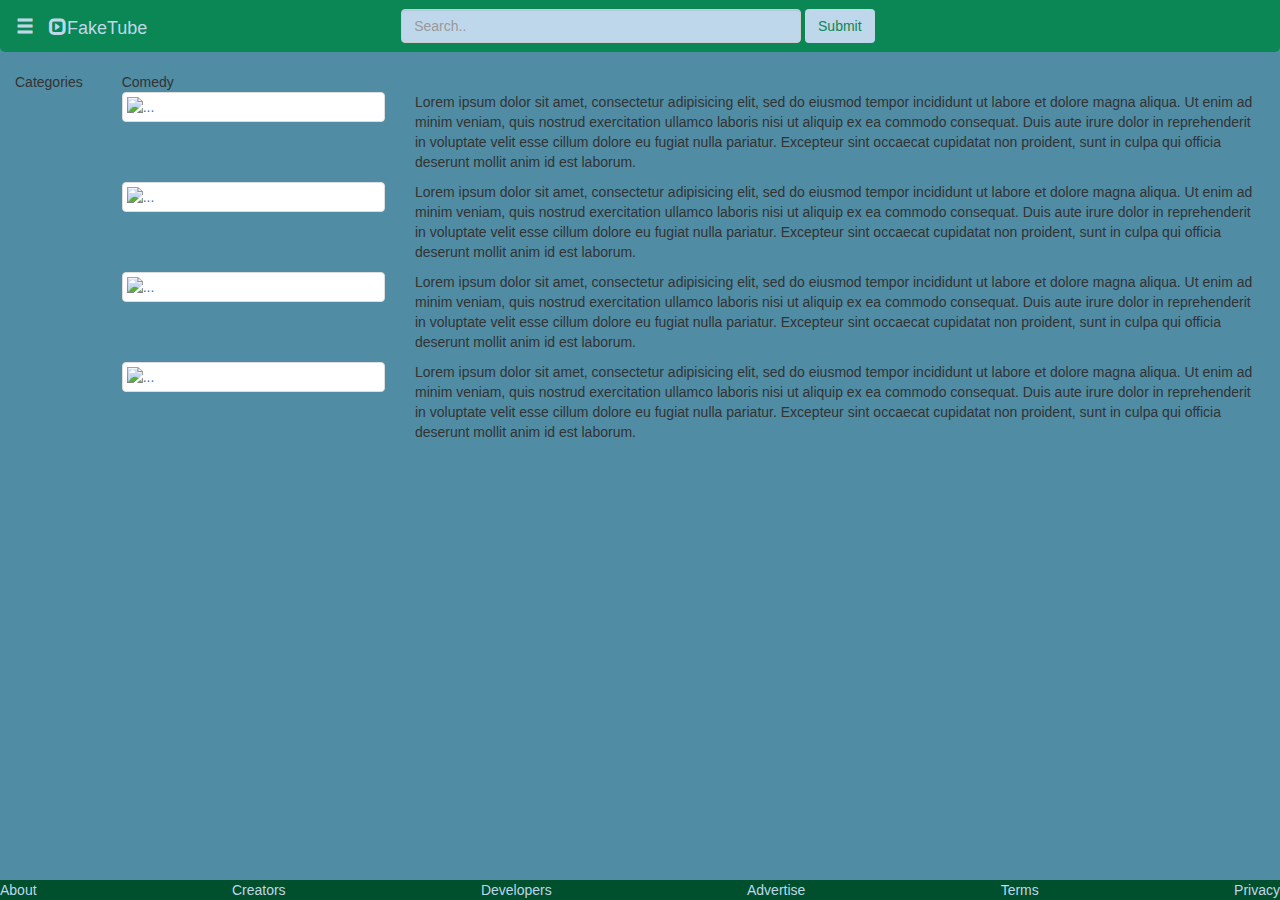
==== pages/catagories.html @ e5dbed1d "Initial Catalog Layout" ====
<!DOCTYPE html>
<html lang="en">
<head>
  <meta charset="UTF-8">
  <meta name="viewport" content="width=device-width, initial-scale=1.0">
  <meta http-equiv="X-UA-Compatible" content="ie=edge">
  <link rel="stylesheet" href="../css/bootstrap-3.3.7-dist/css/bootstrap.css">
  <link rel="stylesheet" href="../css/custom.css">
  <script src="../JS/jquery-3.3.1.min.js" charset="utf-8"></script>
  <script src="../css/bootstrap-3.3.7-dist/js/bootstrap.js" charset="utf-8"></script>
  <title>Catagories</title>
</head>
<body>
  <div class="fluid-container">

    <div class="row">
      <div class="col-md-12">
        <nav class="navbar">
          <div class="container-fluid">
            <div class="navbar-header">
              <a class="navbar-brand" href="#"><span class="glyphicon glyphicon-menu-hamburger"></span></a>
            </div>
            <div class="navbar-header">
              <a class="navbar-brand" href="#"><span class="glyphicon glyphicon-expand"></span>FakeTube</a>
            </div>
            <form class="navbar-form navbar-right">
              <div class="form-group">
                <input type="text" class="form-control" placeholder="Search..">
              </div>
              <button type="submit" class="btn">Submit</button>
            </form>
          </div><!-- /.container-fluid -->
        </nav> <!--nav close -->
      </div> <!--column close -->
    </div> <!--row close -->

    <div class="container-fluid">
      <div class="row">
        <div class="col-md-1 col-sm-1 hidden-xs">Categories</div>
        <div class="col-md-11 col-sm-11 col-xs-12">Comedy</div>
      </div>
      <div class="row">
        <div class="col-md-1 col-sm-1 hidden-xs"></div>
        <div class="col-md-11 col-sm-11 col-xs-12">
          <div class="row">
            <div class="col-xs-6 col-sm-4 col-md-3">
              <a href="#" class="thumbnail">
                <img src="http://fillmurray.com/1280/720" alt="...">
              </a>
            </div>
            <div class="col-xs-6 col-sm-8 col-md-9">
              <p>Lorem ipsum dolor sit amet, consectetur adipisicing elit, sed do eiusmod tempor incididunt ut labore et dolore magna aliqua. Ut enim ad minim veniam, quis nostrud exercitation ullamco laboris nisi ut aliquip ex ea commodo consequat. Duis aute irure dolor in reprehenderit in voluptate velit esse cillum dolore eu fugiat nulla pariatur. Excepteur sint occaecat cupidatat non proident, sunt in culpa qui officia deserunt mollit anim id est laborum.</p>
            </div>
          </div>
          <div class="row">
            <div class="col-xs-6 col-sm-4 col-md-3">
              <a href="#" class="thumbnail">
                <img src="http://fillmurray.com/1280/720" alt="...">
              </a>
            </div>
            <div class="col-xs-6 col-sm-8 col-md-9">
              <p>Lorem ipsum dolor sit amet, consectetur adipisicing elit, sed do eiusmod tempor incididunt ut labore et dolore magna aliqua. Ut enim ad minim veniam, quis nostrud exercitation ullamco laboris nisi ut aliquip ex ea commodo consequat. Duis aute irure dolor in reprehenderit in voluptate velit esse cillum dolore eu fugiat nulla pariatur. Excepteur sint occaecat cupidatat non proident, sunt in culpa qui officia deserunt mollit anim id est laborum.</p>
            </div>
          </div>
          <div class="row">
            <div class="col-xs-6 col-sm-4 col-md-3">
              <a href="#" class="thumbnail">
                <img src="http://fillmurray.com/1280/720" alt="...">
              </a>
            </div>
            <div class="col-xs-6 col-sm-8 col-md-9">
              <p>Lorem ipsum dolor sit amet, consectetur adipisicing elit, sed do eiusmod tempor incididunt ut labore et dolore magna aliqua. Ut enim ad minim veniam, quis nostrud exercitation ullamco laboris nisi ut aliquip ex ea commodo consequat. Duis aute irure dolor in reprehenderit in voluptate velit esse cillum dolore eu fugiat nulla pariatur. Excepteur sint occaecat cupidatat non proident, sunt in culpa qui officia deserunt mollit anim id est laborum.</p>
            </div>
          </div>
          <div class="row">
            <div class="col-xs-6 col-sm-4 col-md-3">
              <a href="#" class="thumbnail">
                <img src="http://fillmurray.com/1280/720" alt="...">
              </a>
            </div>
            <div class="col-xs-6 col-sm-8 col-md-9">
              <p>Lorem ipsum dolor sit amet, consectetur adipisicing elit, sed do eiusmod tempor incididunt ut labore et dolore magna aliqua. Ut enim ad minim veniam, quis nostrud exercitation ullamco laboris nisi ut aliquip ex ea commodo consequat. Duis aute irure dolor in reprehenderit in voluptate velit esse cillum dolore eu fugiat nulla pariatur. Excepteur sint occaecat cupidatat non proident, sunt in culpa qui officia deserunt mollit anim id est laborum.</p>
            </div>
          </div>
        </div>
      </div>
    </div>

    <div class="footer navbar-fixed-bottom">
      <div class="footer">
          <div class="">About</div>
          <div class="">Creators</div>
          <div class="">Developers</div>
          <div class="">Advertise</div>
          <div class="">Terms</div>
          <div class="">Privacy</div>
        </div> <!--footer navbar close -->
    </div> <!--footer close -->

  </div><!-- fluid container close -->
</body>
</html>
---- css/custom.css ----
body {
  background-color: #508ca4;
}

/*---------------NAV BAR---------------------- */
.navbar{
  background: #0a8754;
  border-radius:0 0 5px 5px;
}

.navbar-brand{
  color:#bfd7ea;
}

.form-control{
  background: #bfd7ea;
}
.navbar-form {
  margin-right: 30%;
}

.navbar-form .form-control{
  width:400px;
}

.btn{
  background: #bfd7ea;
  color: #0a8754;
}
/*---------------NAV BAR---------------------- */

/*---------------FOOTER BAR---------------------- */
.footernav{
  background: #004f2d;

}

.footer{
  background-color: #004f2d;
  color:#bfd7ea;
  width: 100%;
  display: flex;
  flex-direction: row;
  justify-content: space-between;
}
/*---------------FOOTER BAR---------------------- */
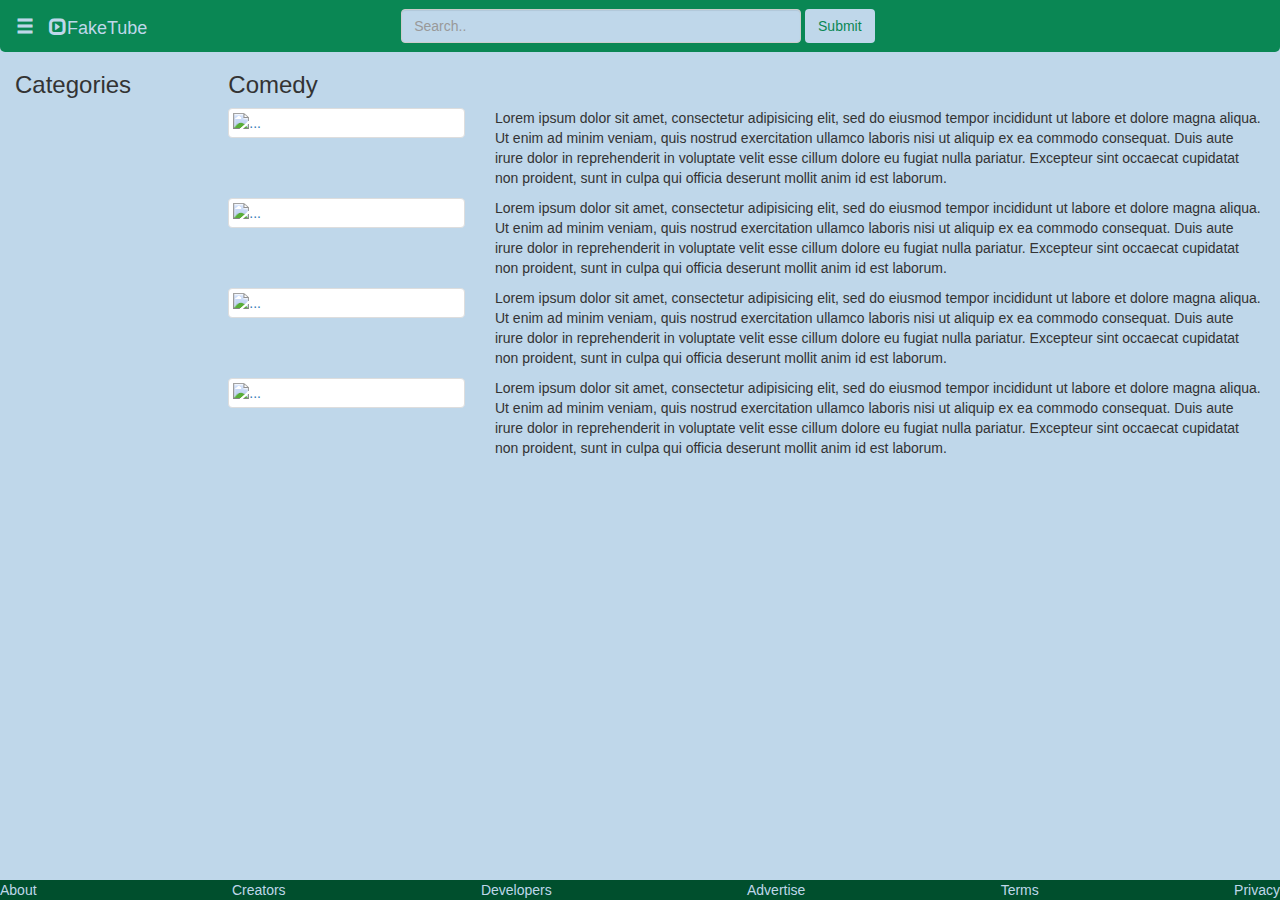
==== commit 7d7e9e98: "Categories Repositioning" ====
--- a/pages/catagories.html
+++ b/pages/catagories.html
@@ -8,7 +8,7 @@
   <link rel="stylesheet" href="../css/custom.css">
   <script src="../JS/jquery-3.3.1.min.js" charset="utf-8"></script>
   <script src="../css/bootstrap-3.3.7-dist/js/bootstrap.js" charset="utf-8"></script>
-  <title>Catagories</title>
+  <title>Categories</title>
 </head>
 <body>
   <div class="fluid-container">
@@ -21,7 +21,7 @@
               <a class="navbar-brand" href="#"><span class="glyphicon glyphicon-menu-hamburger"></span></a>
             </div>
             <div class="navbar-header">
-              <a class="navbar-brand" href="#"><span class="glyphicon glyphicon-expand"></span>FakeTube</a>
+              <a class="navbar-brand" href="../index.html"><span class="glyphicon glyphicon-expand"></span>FakeTube</a>
             </div>
             <form class="navbar-form navbar-right">
               <div class="form-group">
@@ -36,12 +36,18 @@
 
     <div class="container-fluid">
       <div class="row">
-        <div class="col-md-1 col-sm-1 hidden-xs">Categories</div>
-        <div class="col-md-11 col-sm-11 col-xs-12">Comedy</div>
+        <div class="col-md-2 col-sm-2 hidden-xs">
+          <h3>Categories</h3>
+        </div>
+        <div class="col-md-10 col-sm-10 col-xs-12">
+          <h3>Comedy</h3>
+        </div>
       </div>
       <div class="row">
-        <div class="col-md-1 col-sm-1 hidden-xs"></div>
-        <div class="col-md-11 col-sm-11 col-xs-12">
+        <div class="col-md-2 col-sm-2 hidden-xs">
+
+        </div>
+        <div class="col-md-10 col-sm-10 col-xs-12">
           <div class="row">
             <div class="col-xs-6 col-sm-4 col-md-3">
               <a href="#" class="thumbnail">
--- a/css/custom.css
+++ b/css/custom.css
@@ -1,11 +1,12 @@
-body {
-  background-color: #508ca4;
+body{
+  background-color:#bfd7ea;
 }
 
 /*---------------NAV BAR---------------------- */
 .navbar{
   background: #0a8754;
   border-radius:0 0 5px 5px;
+  margin-bottom: 0;
 }
 
 .navbar-brand{
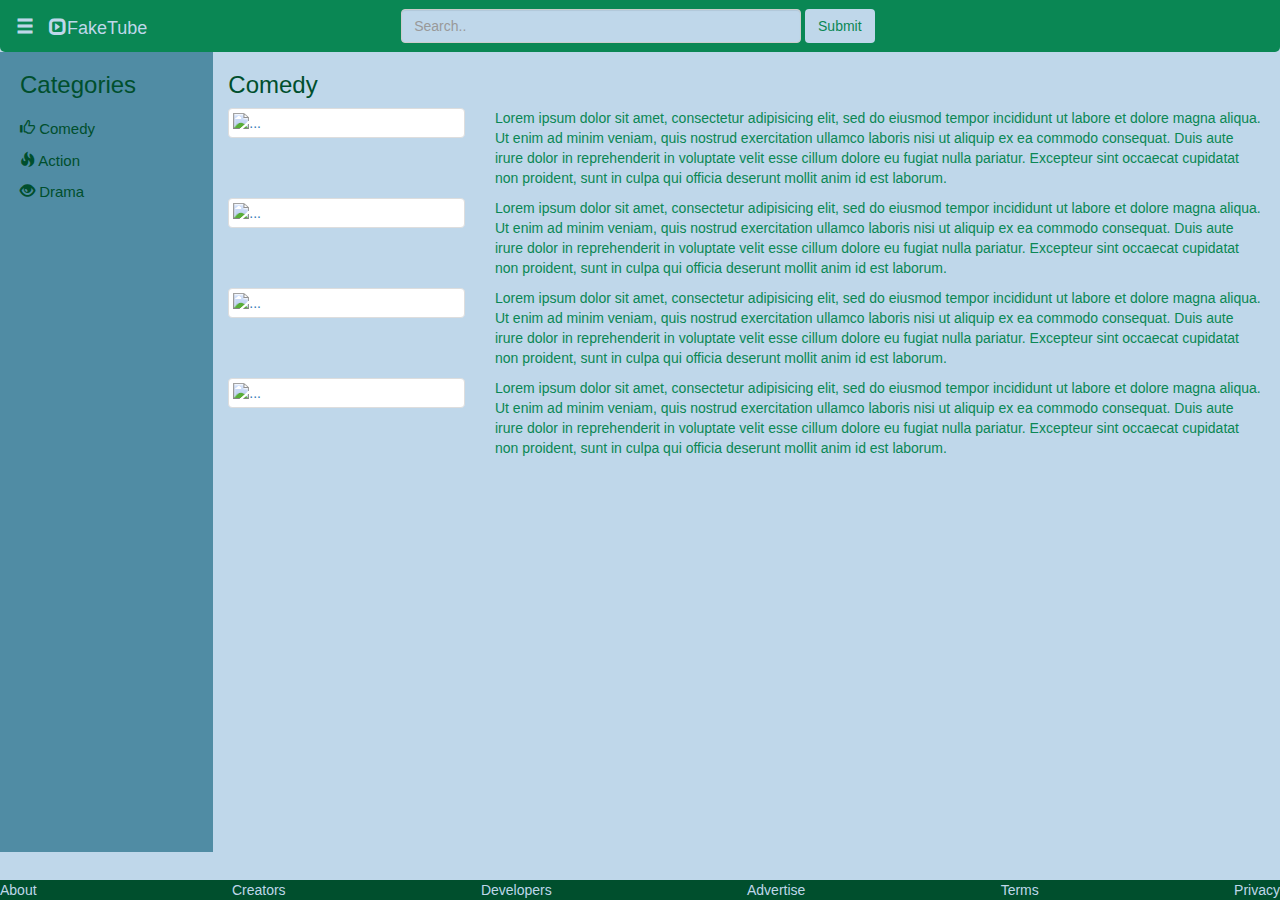
==== commit fee16615: "Category Links and Colour" ====
--- a/pages/catagories.html
+++ b/pages/catagories.html
@@ -38,19 +38,33 @@
       <div class="row">
         <div class="col-md-2 col-sm-2 hidden-xs">
           <h3>Categories</h3>
+          <div class="space"></div>
+          <div class="cats">
+            <a href="#">
+              <span class="glyphicon glyphicon-thumbs-up"></span>
+                Comedy
+            </a>
+          </div>
+          <div class="space"></div>
+          <div class="cats">
+            <a href="#">
+              <span class="glyphicon glyphicon-fire"></span>
+                Action
+            </a>
+          </div>
+          <div class="space"></div>
+          <div class="cats">
+            <a href="#">
+              <span class="glyphicon glyphicon-eye-open"></span>
+                Drama
+            </a>
+          </div>
         </div>
         <div class="col-md-10 col-sm-10 col-xs-12">
           <h3>Comedy</h3>
-        </div>
-      </div>
-      <div class="row">
-        <div class="col-md-2 col-sm-2 hidden-xs">
-
-        </div>
-        <div class="col-md-10 col-sm-10 col-xs-12">
           <div class="row">
             <div class="col-xs-6 col-sm-4 col-md-3">
-              <a href="#" class="thumbnail">
+              <a href="video.html" class="thumbnail">
                 <img src="http://fillmurray.com/1280/720" alt="...">
               </a>
             </div>
@@ -60,7 +74,7 @@
           </div>
           <div class="row">
             <div class="col-xs-6 col-sm-4 col-md-3">
-              <a href="#" class="thumbnail">
+              <a href="video.html" class="thumbnail">
                 <img src="http://fillmurray.com/1280/720" alt="...">
               </a>
             </div>
@@ -70,7 +84,7 @@
           </div>
           <div class="row">
             <div class="col-xs-6 col-sm-4 col-md-3">
-              <a href="#" class="thumbnail">
+              <a href="video.html" class="thumbnail">
                 <img src="http://fillmurray.com/1280/720" alt="...">
               </a>
             </div>
@@ -80,7 +94,7 @@
           </div>
           <div class="row">
             <div class="col-xs-6 col-sm-4 col-md-3">
-              <a href="#" class="thumbnail">
+              <a href="video.html" class="thumbnail">
                 <img src="http://fillmurray.com/1280/720" alt="...">
               </a>
             </div>
--- a/css/custom.css
+++ b/css/custom.css
@@ -45,3 +45,55 @@
   justify-content: space-between;
 }
 /*---------------FOOTER BAR---------------------- */
+
+
+/*----------------SIDE BAR--------------*/
+.col-md-2 {
+  background: #508ca4;
+  height: 800px;
+  color: #004f2d;
+  font-size: 15px;
+}
+
+.col-md-2 a{
+  color: #004f2d;
+  padding-left: 5px;
+}
+
+.col-md-2 h3{
+  padding-left: 5px;
+}
+
+.space {
+  height: 10px;
+}
+/*----------------SIDE BAR--------------*/
+
+/*----------------- HOMEPAGE -------------*/
+.space2 {
+  height: 120px;
+}
+
+
+
+.col-md-11 {
+  color: #004f2d;
+  font-size: 20px;
+  text-align: center;
+}
+
+.col-md-4 img{
+  height: 200px;
+  width: 320px;
+}
+/*----------------- HOMEPAGE -------------*/
+
+/*----------------- CATEGORIES -------------*/
+.col-md-10 h3{
+  color: #004f2d;
+}
+
+p{
+  color: #0a8754;
+}
+/*----------------- CATEGORIES -------------*/
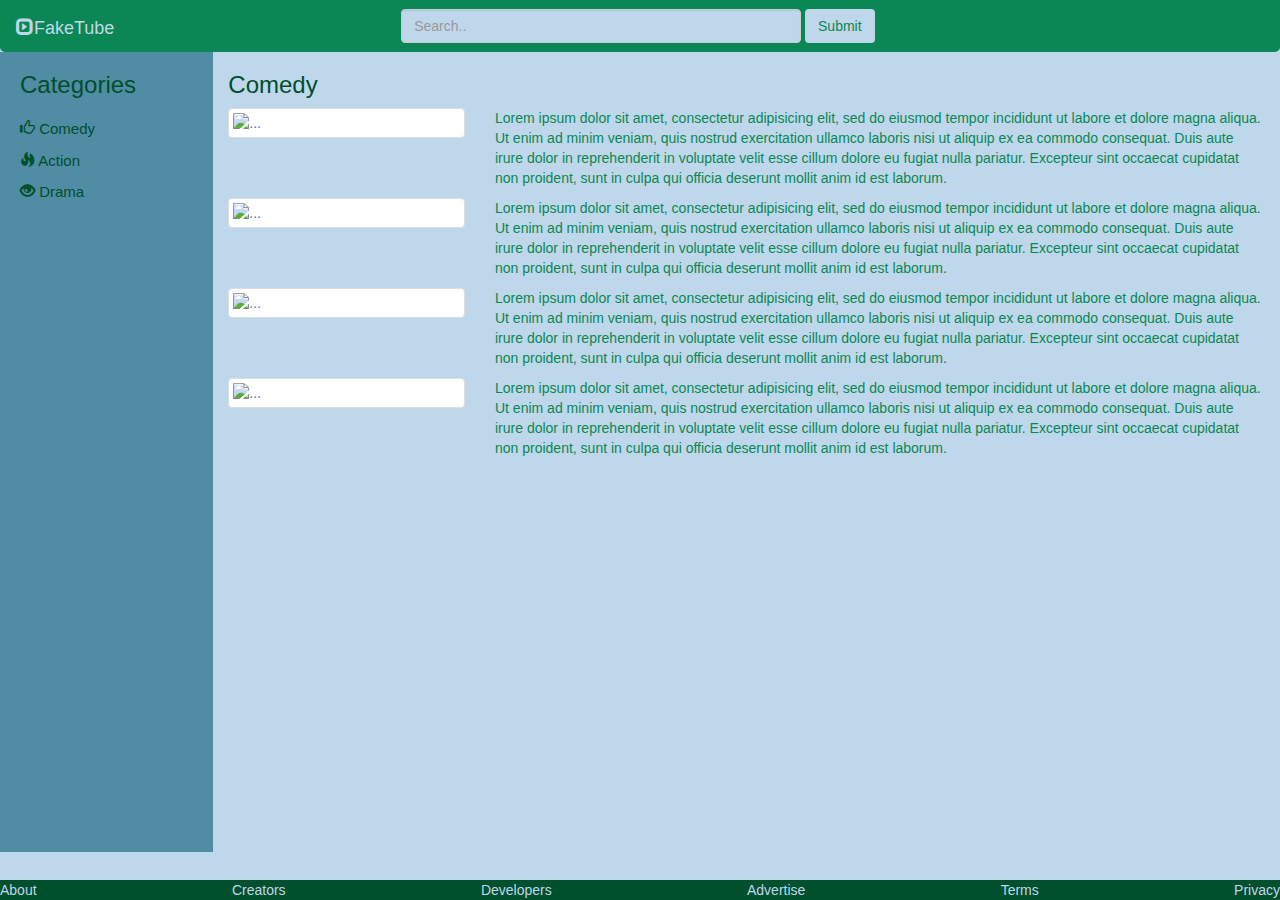
==== commit c355d421: "Deleted The Burger" ====
--- a/pages/catagories.html
+++ b/pages/catagories.html
@@ -17,9 +17,6 @@
       <div class="col-md-12">
         <nav class="navbar">
           <div class="container-fluid">
-            <div class="navbar-header">
-              <a class="navbar-brand" href="#"><span class="glyphicon glyphicon-menu-hamburger"></span></a>
-            </div>
             <div class="navbar-header">
               <a class="navbar-brand" href="../index.html"><span class="glyphicon glyphicon-expand"></span>FakeTube</a>
             </div>
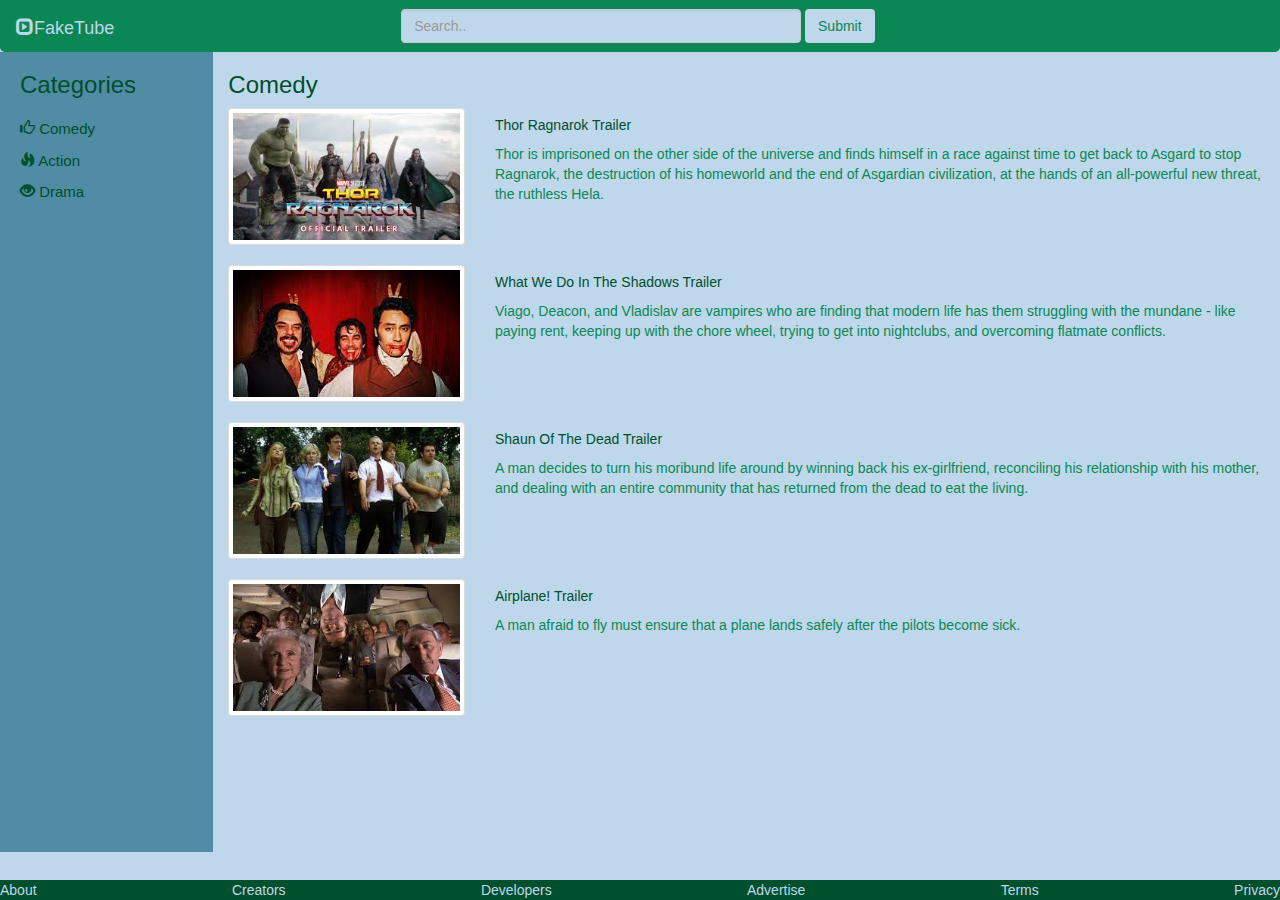
==== commit 63655f7e: "Spelling and Semantics" ====
--- a/pages/catagories.html
+++ b/pages/catagories.html
@@ -13,6 +13,8 @@
 <body>
   <div class="fluid-container">
 
+
+    <!-- Navigation and Search Bar -->
     <div class="row">
       <div class="col-md-12">
         <nav class="navbar">
@@ -33,6 +35,8 @@
 
     <div class="container-fluid">
       <div class="row">
+
+        <!-- Categories Side Bar -->
         <div class="col-md-2 col-sm-2 hidden-xs">
           <h3>Categories</h3>
           <div class="space"></div>
@@ -56,53 +60,61 @@
                 Drama
             </a>
           </div>
-        </div>
+        </div><!-- column close -->
+
+        <!-- Body and Thumbnails -->
         <div class="col-md-10 col-sm-10 col-xs-12">
           <h3>Comedy</h3>
           <div class="row">
             <div class="col-xs-6 col-sm-4 col-md-3">
               <a href="video.html" class="thumbnail">
-                <img src="http://fillmurray.com/1280/720" alt="...">
+                <img src="../image/thumbnail1.jpeg" alt="...">
               </a>
             </div>
             <div class="col-xs-6 col-sm-8 col-md-9">
-              <p>Lorem ipsum dolor sit amet, consectetur adipisicing elit, sed do eiusmod tempor incididunt ut labore et dolore magna aliqua. Ut enim ad minim veniam, quis nostrud exercitation ullamco laboris nisi ut aliquip ex ea commodo consequat. Duis aute irure dolor in reprehenderit in voluptate velit esse cillum dolore eu fugiat nulla pariatur. Excepteur sint occaecat cupidatat non proident, sunt in culpa qui officia deserunt mollit anim id est laborum.</p>
+              <h5>Thor Ragnarok Trailer</h5>
+              <p>Thor is imprisoned on the other side of the universe and finds himself in a race against time to get back to Asgard to stop Ragnarok, the destruction of his homeworld and the end of Asgardian civilization, at the hands of an all-powerful new threat, the ruthless Hela.</p>
             </div>
           </div>
           <div class="row">
             <div class="col-xs-6 col-sm-4 col-md-3">
               <a href="video.html" class="thumbnail">
-                <img src="http://fillmurray.com/1280/720" alt="...">
+                <img src="../image/thumbnail2.jpeg" alt="...">
               </a>
             </div>
             <div class="col-xs-6 col-sm-8 col-md-9">
-              <p>Lorem ipsum dolor sit amet, consectetur adipisicing elit, sed do eiusmod tempor incididunt ut labore et dolore magna aliqua. Ut enim ad minim veniam, quis nostrud exercitation ullamco laboris nisi ut aliquip ex ea commodo consequat. Duis aute irure dolor in reprehenderit in voluptate velit esse cillum dolore eu fugiat nulla pariatur. Excepteur sint occaecat cupidatat non proident, sunt in culpa qui officia deserunt mollit anim id est laborum.</p>
+              <h5>What We Do In The Shadows Trailer</h5>
+              <p>Viago, Deacon, and Vladislav are vampires who are finding that modern life has them struggling with the mundane - like paying rent, keeping up with the chore wheel, trying to get into nightclubs, and overcoming flatmate conflicts.</p>
             </div>
           </div>
           <div class="row">
             <div class="col-xs-6 col-sm-4 col-md-3">
               <a href="video.html" class="thumbnail">
-                <img src="http://fillmurray.com/1280/720" alt="...">
+                <img src="../image/thumbnail3.jpeg" alt="...">
               </a>
             </div>
             <div class="col-xs-6 col-sm-8 col-md-9">
-              <p>Lorem ipsum dolor sit amet, consectetur adipisicing elit, sed do eiusmod tempor incididunt ut labore et dolore magna aliqua. Ut enim ad minim veniam, quis nostrud exercitation ullamco laboris nisi ut aliquip ex ea commodo consequat. Duis aute irure dolor in reprehenderit in voluptate velit esse cillum dolore eu fugiat nulla pariatur. Excepteur sint occaecat cupidatat non proident, sunt in culpa qui officia deserunt mollit anim id est laborum.</p>
+              <h5>Shaun Of The Dead Trailer</h5>
+              <p>A man decides to turn his moribund life around by winning back his ex-girlfriend, reconciling his relationship with his mother, and dealing with an entire community that has returned from the dead to eat the living.</p>
             </div>
           </div>
           <div class="row">
             <div class="col-xs-6 col-sm-4 col-md-3">
               <a href="video.html" class="thumbnail">
-                <img src="http://fillmurray.com/1280/720" alt="...">
+                <img src="../image/thumbnail4.jpeg" alt="...">
               </a>
             </div>
             <div class="col-xs-6 col-sm-8 col-md-9">
-              <p>Lorem ipsum dolor sit amet, consectetur adipisicing elit, sed do eiusmod tempor incididunt ut labore et dolore magna aliqua. Ut enim ad minim veniam, quis nostrud exercitation ullamco laboris nisi ut aliquip ex ea commodo consequat. Duis aute irure dolor in reprehenderit in voluptate velit esse cillum dolore eu fugiat nulla pariatur. Excepteur sint occaecat cupidatat non proident, sunt in culpa qui officia deserunt mollit anim id est laborum.</p>
+              <h5>Airplane! Trailer</h5>
+              <p>A man afraid to fly must ensure that a plane lands safely after the pilots become sick.</p>
             </div>
           </div>
-        </div>
-      </div>
-    </div>
+        </div><!-- column close -->
 
+      </div><!-- row close -->
+    </div><!-- container-fluid close -->
+
+    <!-- Fixed Footer Bar -->
     <div class="footer navbar-fixed-bottom">
       <div class="footer">
           <div class="">About</div>
--- a/css/custom.css
+++ b/css/custom.css
@@ -96,4 +96,8 @@
 p{
   color: #0a8754;
 }
+
+h5{
+  color: #004f2d;
+}
 /*----------------- CATEGORIES -------------*/
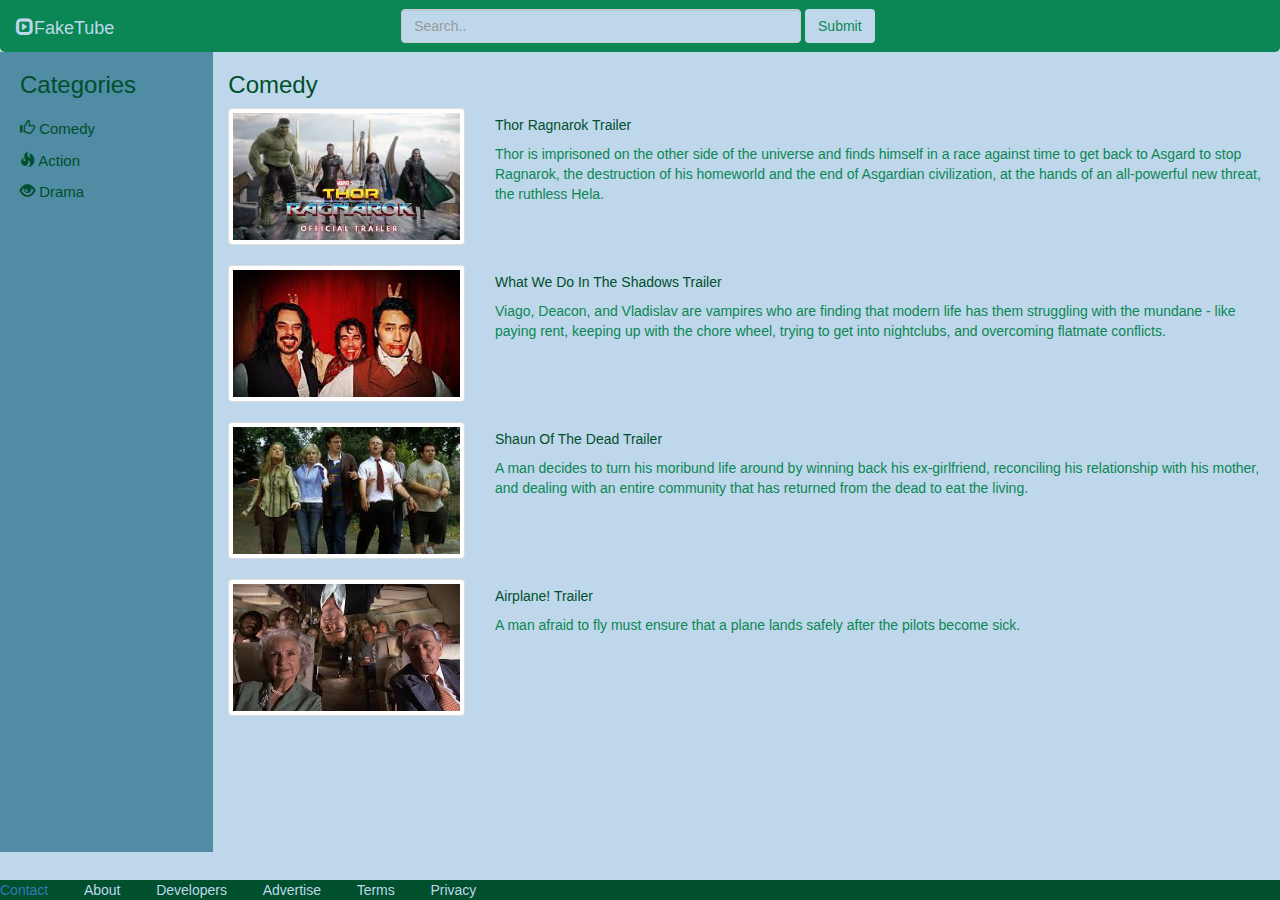
==== commit e787109b: "Extra" ====
--- a/pages/catagories.html
+++ b/pages/catagories.html
@@ -117,12 +117,13 @@
     <!-- Fixed Footer Bar -->
     <div class="footer navbar-fixed-bottom">
       <div class="footer">
+          <div class=""><a href="contact.html">Contact</a></div>
           <div class="">About</div>
-          <div class="">Creators</div>
           <div class="">Developers</div>
           <div class="">Advertise</div>
           <div class="">Terms</div>
           <div class="">Privacy</div>
+          <div class="space3"></div>
         </div> <!--footer navbar close -->
     </div> <!--footer close -->
 
--- a/css/custom.css
+++ b/css/custom.css
@@ -43,6 +43,10 @@
   display: flex;
   flex-direction: row;
   justify-content: space-between;
+}
+
+.space3{
+  width: 60%;
 }
 /*---------------FOOTER BAR---------------------- */
 
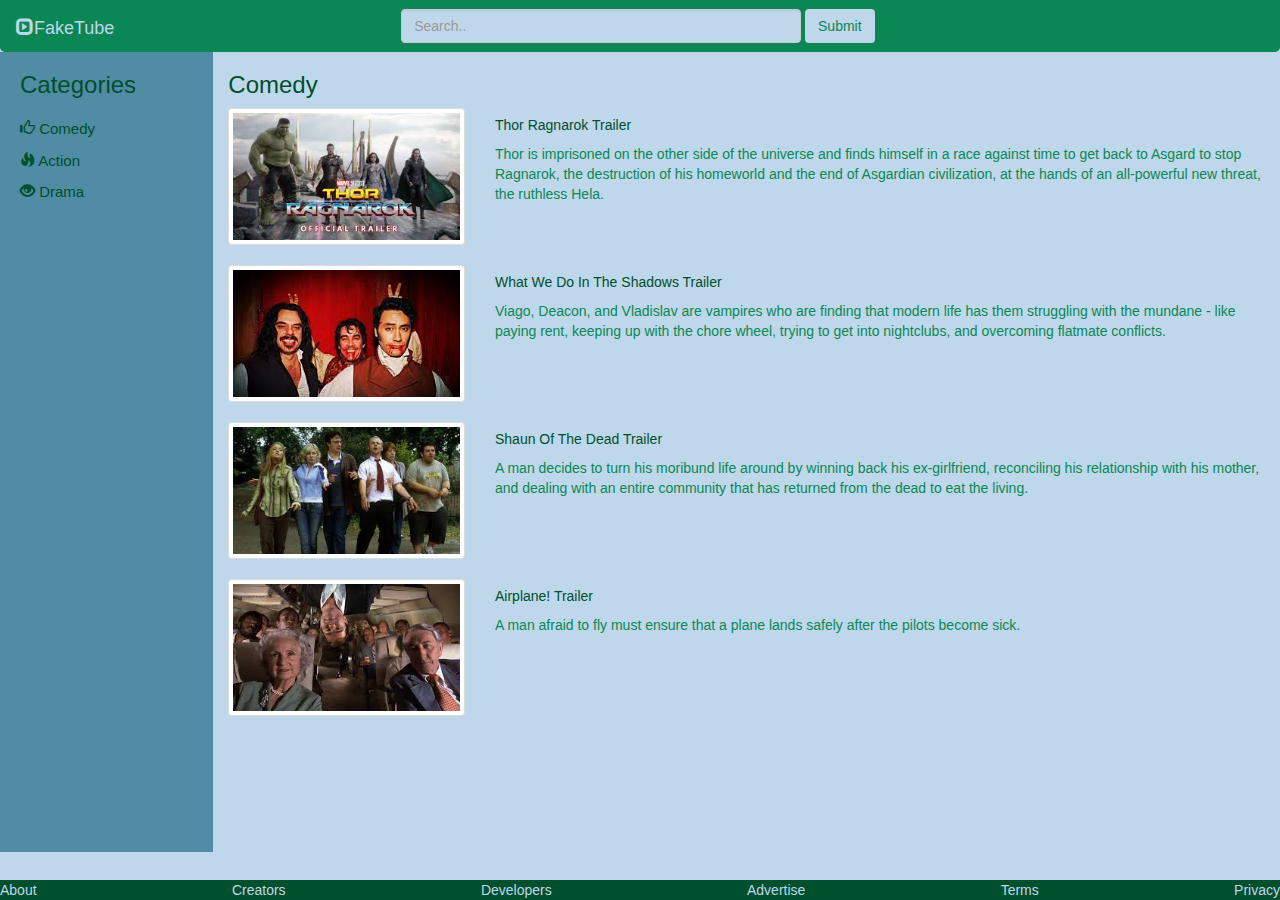
==== commit 5c8360a4: "Merge 14563e1f658e67e8f8365809c926b212a1522023 into ed852b836aa5de84f8ec3e40df00053aae74259a" ====
--- a/pages/catagories.html
+++ b/pages/catagories.html
@@ -117,13 +117,12 @@
     <!-- Fixed Footer Bar -->
     <div class="footer navbar-fixed-bottom">
       <div class="footer">
-          <div class=""><a href="contact.html">Contact</a></div>
           <div class="">About</div>
+          <div class="">Creators</div>
           <div class="">Developers</div>
           <div class="">Advertise</div>
           <div class="">Terms</div>
           <div class="">Privacy</div>
-          <div class="space3"></div>
         </div> <!--footer navbar close -->
     </div> <!--footer close -->
 
--- a/css/custom.css
+++ b/css/custom.css
@@ -43,10 +43,6 @@
   display: flex;
   flex-direction: row;
   justify-content: space-between;
-}
-
-.space3{
-  width: 60%;
 }
 /*---------------FOOTER BAR---------------------- */
 
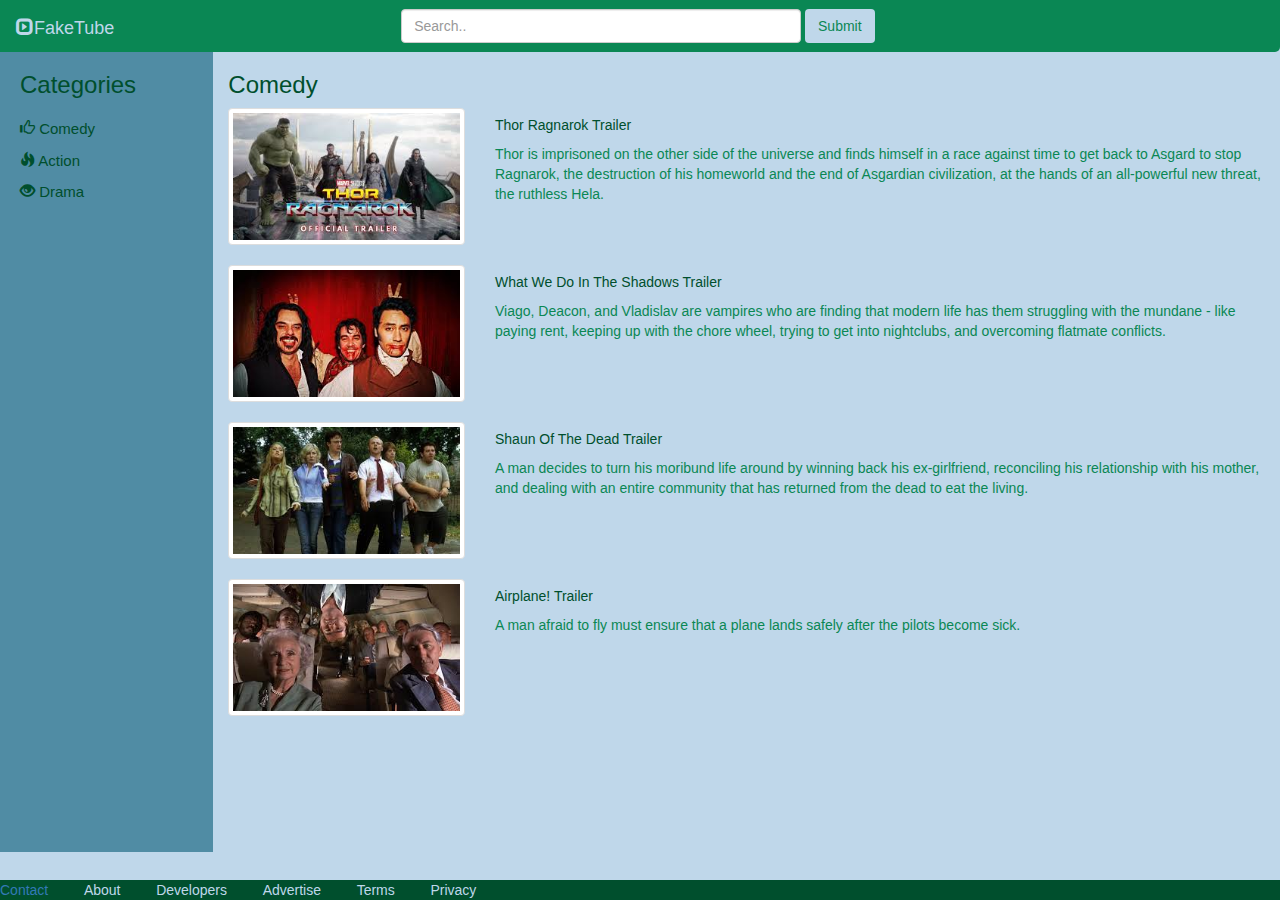
==== commit 0221e405: "Merge pull request #5 from WCWoolley/semanticswill" ====
--- a/pages/catagories.html
+++ b/pages/catagories.html
@@ -117,12 +117,13 @@
     <!-- Fixed Footer Bar -->
     <div class="footer navbar-fixed-bottom">
       <div class="footer">
+          <div class=""><a href="contact.html">Contact</a></div>
           <div class="">About</div>
-          <div class="">Creators</div>
           <div class="">Developers</div>
           <div class="">Advertise</div>
           <div class="">Terms</div>
           <div class="">Privacy</div>
+          <div class="space3"></div>
         </div> <!--footer navbar close -->
     </div> <!--footer close -->
 
--- a/css/custom.css
+++ b/css/custom.css
@@ -5,7 +5,7 @@
 /*---------------NAV BAR---------------------- */
 .navbar{
   background: #0a8754;
-  border-radius:0 0 5px 5px;
+  border-radius:0 0 5px 0;
   margin-bottom: 0;
 }
 
@@ -43,6 +43,10 @@
   display: flex;
   flex-direction: row;
   justify-content: space-between;
+}
+
+.space3{
+  width: 60%;
 }
 /*---------------FOOTER BAR---------------------- */
 
@@ -86,6 +90,13 @@
   height: 200px;
   width: 320px;
 }
+
+h6{
+  color: #004f2d;
+  font-size: 20px;
+  margin-bottom: 0;
+  padding-bottom: 0;
+}
 /*----------------- HOMEPAGE -------------*/
 
 /*----------------- CATEGORIES -------------*/
@@ -101,3 +112,14 @@
   color: #004f2d;
 }
 /*----------------- CATEGORIES -------------*/
+
+/*----------------- CONTACT -------------*/
+.form-control {
+  background: white;
+}
+
+.form-area h3 {
+  margin-bottom: 25px; text-align: left;
+  color: #004f2d;
+}
+/*----------------- CONTACT -------------*/
